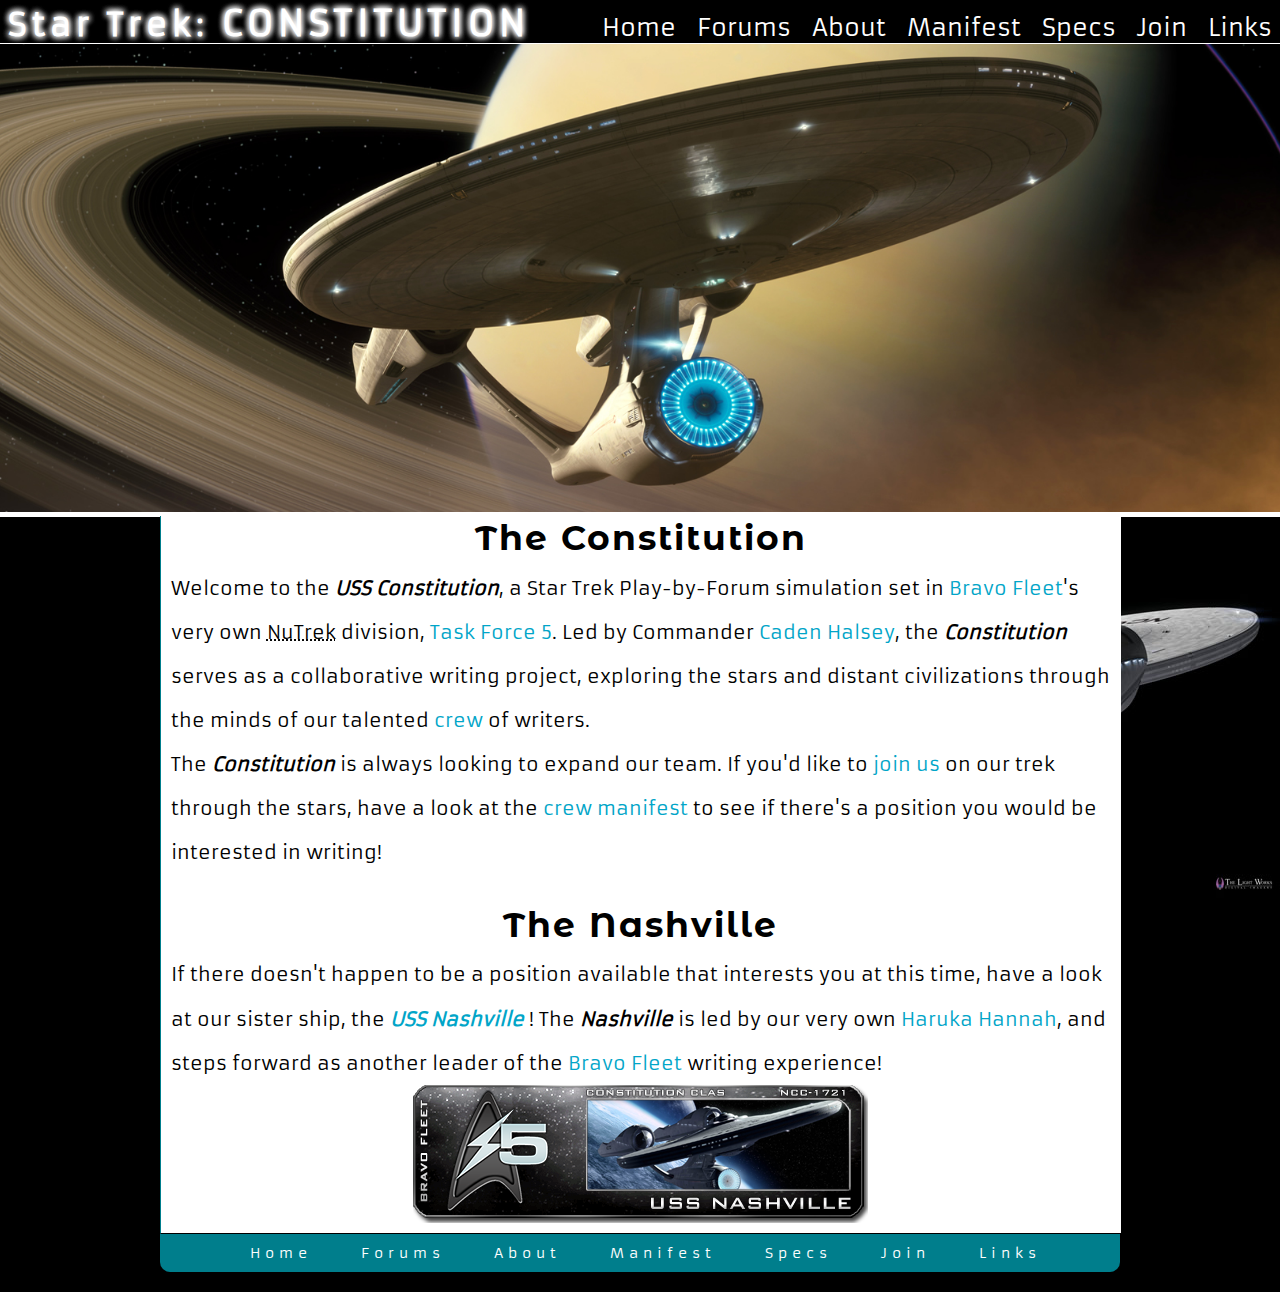
==== index.html @ 44f34e77 "First commit" ====
<html>
<head>
	<title>USS Constitution - A Star Trek Play-by-Forum Simulation</title>
	<link type="text/css" rel="stylesheet" href="style.css" />
	<link href='http://fonts.googleapis.com/css?family=Armata|Montserrat+Alternates:700' rel='stylesheet' type='text/css'>
</head>

<body>
<div id="site">
	<header>
		<a class="header" href="index.html"><h1>Star Trek: <span class="largeh1">Constitution</span></h1></a>
		<nav><a href="index.html">Home</a> <a href="forums">Forums</a> <a href="about.html">About</a> <a href="manifest.html">Manifest</a> <a href="specs.html">Specs</a> <a href="join.html">Join</a> <a href="links.html">Links</a></nav>
		<img src="images/banner.jpg" alt="Constitution-Class Ship" />
	</header>
	<div id="content">
			<h2 class="center">The Constitution</h2>
			<article>Welcome to the <strong><em>USS Constitution</em></strong>, a Star Trek Play-by-Forum simulation set in <a href="http://www.bravofleet.com">Bravo Fleet</a>'s very own <acronym title="JJ Abram's alternate Star Trek universe, set in the year 2261, as seen in the 2009 and 2013 Star Trek movies.">NuTrek</acronym> division, <a href="http://tf5.bravofleet.com">Task Force 5</a>. Led by Commander <a href="bios/halsey.html">Caden Halsey</a>, the <strong><em>Constitution</strong></em> serves as a collaborative writing project, exploring the stars and distant civilizations through the minds of our talented <a href="manifest.html">crew</a> of writers.</article>
			<article>The <strong><em>Constitution</em></strong> is always looking to expand our team. If you'd like to <a href="join.html">join us</a> on our trek through the stars, have a look at the <a href="manifest.html">crew manifest</a> to see if there's a position you would be interested in writing!</article>
			<h2 class="center">The Nashville</h2>
			<article>If there doesn't happen to be a position available that interests you at this time, have a look at our sister ship, the <b><em><a href="http://ussnashville.bravofleet.com/">USS Nashville</a></em></b> ! The <b><em>Nashville</em></b> is led by our very own <a href="crew/hannah.html">Haruka Hannah</a>, and steps forward as another leader of the <a href="http://www.bravofleet.com">Bravo Fleet</a> writing experience!</article>
			<article class="center"><a href="http://ussnashville.bravofleet.com/"><img src="images/nashville.png" /></a></article>
	</div>
	<footer><a href="index.html">Home</a> <a href="forums">Forums</a> <a href="about.html">About</a> <a href="manifest.html">Manifest</a> <a href="specs.html">Specs</a> <a href="join.html">Join</a> <a href="links.html">Links</a></footer>
</div>
</body>
---- style.css ----
body {
	background-color: black;
	background-image: url("images/bg.jpg");
	background-repeat: no-repeat;
	background-attachment: fixed;
	background-position: bottom right;
	font-family: 'Armata', sans-serif;
	font-size: 1em;
	color: black;
}

header img {
	color: #FFFFFF;
	width: 105%;
	height: auto;
	margin-left: -2.5%;
	border-bottom: 5px solid white;
	border-top: 1px solid white;
}

h1 {
	font-size: 200%;
	color: #FFFFFF;
	text-shadow: -1px 0 black, 0 1px black, 1px 0 black, 0 -1px black;
	text-shadow: 0 0 0.2em #FFF, 0 0 0.2em #FFF, 0 0 0.2em #FFF;
	float: left;
	margin-top: -0.5%;
	margin-bottom: -0.5%;
	display: inline-block;
	float: left;
	letter-spacing: 5px;
}

nav {
	color: #FFFFFF;
	display: inline-block;
	float: right;
	word-spacing: 15px;
	font-size: 150%;
	padding-top: 5px; 
}

footer {
	background-color: #007E8C;
	font-size: 90%;
	word-spacing: 40px;
	letter-spacing: 5px;
	color: #FFFFFF;
	text-align: center;
	margin-left: auto;
	margin-right: auto;
	border-bottom-left-radius: 10px;
	border-bottom-right-radius: 10px;
	width: 950px;
	padding-top: 10px;
	padding-bottom: 10px;
	padding-left: 10px;
	margin-bottom: 20px;
}

.largeh1 {
	font-size: 110%;
	text-transform: uppercase;
}

#content {
	margin-left: auto;
	font-size: 120%;
	margin-right: auto;
	width: 940px;
	margin-top: -29px;
	background-color: white;
	position: relative;
	padding-left: 10px;
	padding-bottom: 10px;
	padding-right: 10px;
	border-left: 1px solid #007E8C;
	border-bottom: 1px solid black;
	line-height: 230%;
}

a.header:link {
	text-decoration: none;
}

nav a:link {
	text-decoration: none;
	color: white;
}

nav a:visited {
	color: white;
}

nav a:hover {
	text-shadow: -1px 0 black, 0 1px black, 1px 0 black, 0 -1px black;
	text-shadow: 0 0 0.2em #FFF, 0 0 0.2em #FFF, 0 0 0.2em #FFF;
}

footer a:link {
	text-decoration: none;
	color: white;
}

footer a:visited {
	color: white;
}

footer a:hover {
	text-shadow: -1px 0 black, 0 1px black, 1px 0 black, 0 -1px black;
	text-shadow: 0 0 0.2em #FFF, 0 0 0.2em #FFF, 0 0 0.2em #FFF;
}

h2 {
	font-family: 'Montserrat Alternates', sans-serif;
	font-size: 180%;
	letter-spacing: 2px;
	margin-bottom: 5px;
}

#content a:link {
	text-decoration: none;
	color: #01A5C8;
}

#content a:visited {
	text-decoration: none;
	color: #01A5C8;
}

#content a:hover {
	color: white;
	background-color: #01A5C8;
}

.center {
	text-align: center;
}
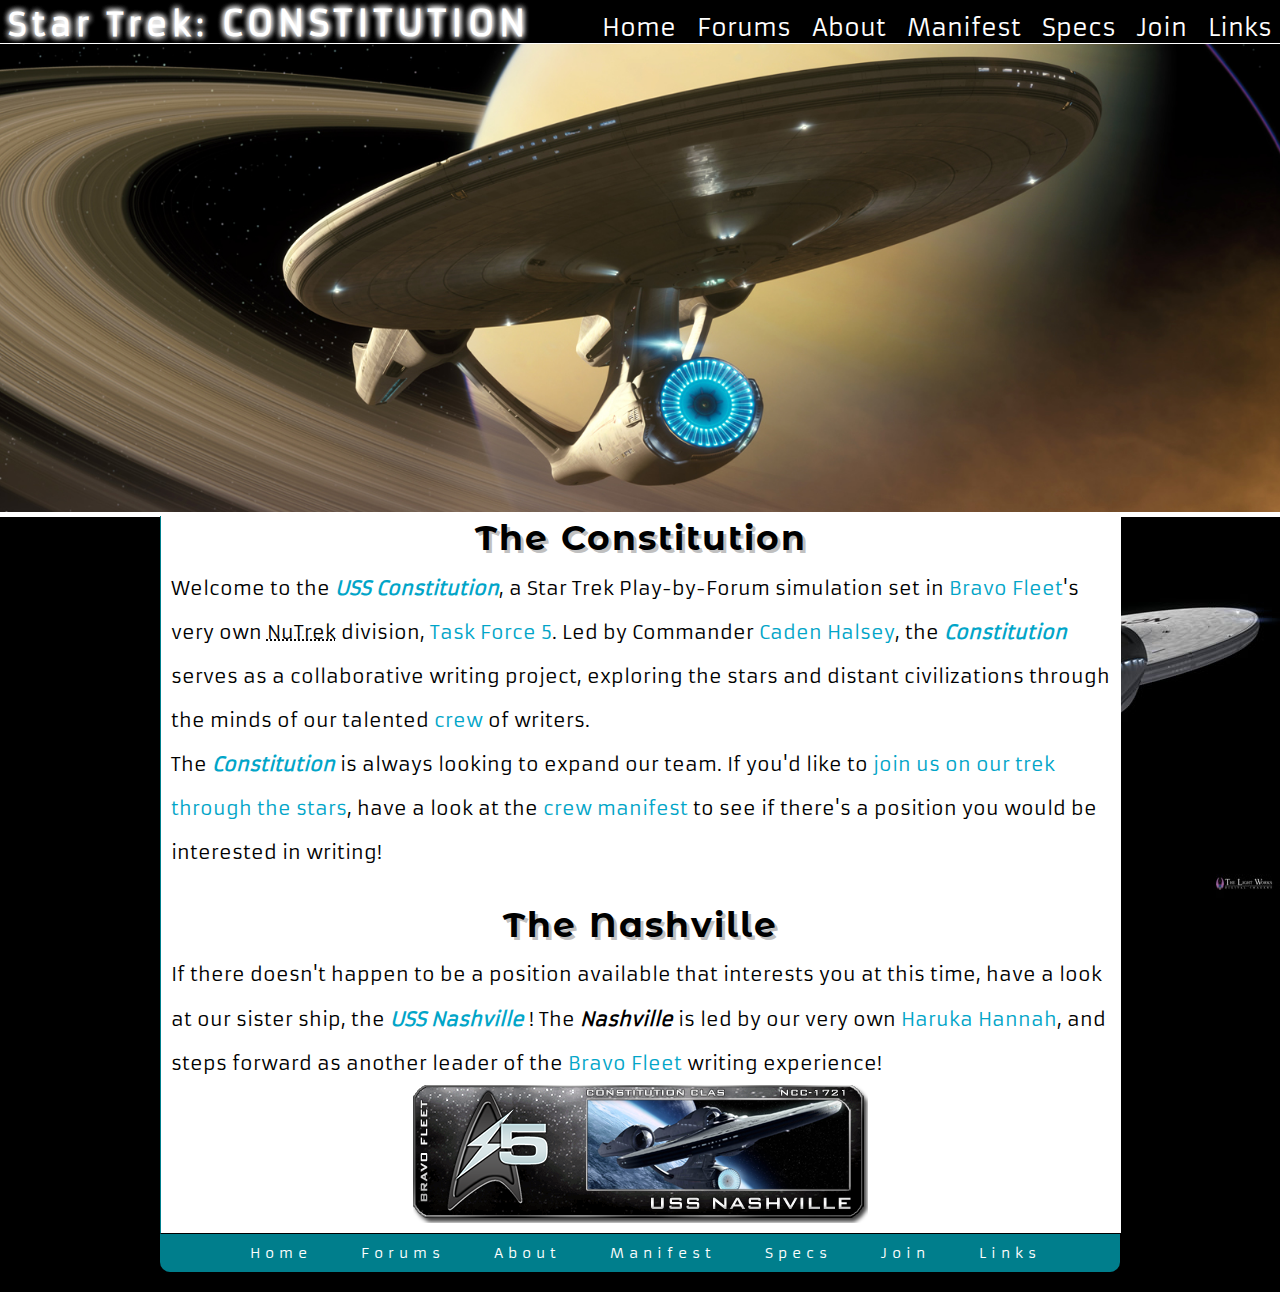
==== commit 2a5ff510: "Built up the About page" ====
--- a/index.html
+++ b/index.html
@@ -12,10 +12,11 @@
 		<nav><a href="index.html">Home</a> <a href="forums">Forums</a> <a href="about.html">About</a> <a href="manifest.html">Manifest</a> <a href="specs.html">Specs</a> <a href="join.html">Join</a> <a href="links.html">Links</a></nav>
 		<img src="images/banner.jpg" alt="Constitution-Class Ship" />
 	</header>
+	<div id="banner">
 	<div id="content">
 			<h2 class="center">The Constitution</h2>
-			<article>Welcome to the <strong><em>USS Constitution</em></strong>, a Star Trek Play-by-Forum simulation set in <a href="http://www.bravofleet.com">Bravo Fleet</a>'s very own <acronym title="JJ Abram's alternate Star Trek universe, set in the year 2261, as seen in the 2009 and 2013 Star Trek movies.">NuTrek</acronym> division, <a href="http://tf5.bravofleet.com">Task Force 5</a>. Led by Commander <a href="bios/halsey.html">Caden Halsey</a>, the <strong><em>Constitution</strong></em> serves as a collaborative writing project, exploring the stars and distant civilizations through the minds of our talented <a href="manifest.html">crew</a> of writers.</article>
-			<article>The <strong><em>Constitution</em></strong> is always looking to expand our team. If you'd like to <a href="join.html">join us</a> on our trek through the stars, have a look at the <a href="manifest.html">crew manifest</a> to see if there's a position you would be interested in writing!</article>
+			<article>Welcome to the <strong><em><a href="index.html">USS Constitution</a></em></strong>, a Star Trek Play-by-Forum simulation set in <a href="http://www.bravofleet.com">Bravo Fleet</a>'s very own <acronym title="JJ Abram's alternate Star Trek universe, set in the year 2261, as seen in the 2009 and 2013 Star Trek movies.">NuTrek</acronym> division, <a href="http://tf5.bravofleet.com">Task Force 5</a>. Led by Commander <a href="bios/halsey.html">Caden Halsey</a>, the <strong><em><a href="index.html">Constitution</a></strong></em> serves as a collaborative writing project, exploring the stars and distant civilizations through the minds of our talented <a href="manifest.html">crew</a> of writers.</article>
+			<article>The <strong><em><a href="index.html">Constitution</a></em></strong> is always looking to expand our team. If you'd like to <a href="join.html">join us on our trek through the stars</a>, have a look at the <a href="manifest.html">crew manifest</a> to see if there's a position you would be interested in writing!</article>
 			<h2 class="center">The Nashville</h2>
 			<article>If there doesn't happen to be a position available that interests you at this time, have a look at our sister ship, the <b><em><a href="http://ussnashville.bravofleet.com/">USS Nashville</a></em></b> ! The <b><em>Nashville</em></b> is led by our very own <a href="crew/hannah.html">Haruka Hannah</a>, and steps forward as another leader of the <a href="http://www.bravofleet.com">Bravo Fleet</a> writing experience!</article>
 			<article class="center"><a href="http://ussnashville.bravofleet.com/"><img src="images/nashville.png" /></a></article>
--- a/style.css
+++ b/style.css
@@ -116,6 +116,7 @@
 	font-size: 180%;
 	letter-spacing: 2px;
 	margin-bottom: 5px;
+	text-shadow: 3px 3px #c0c0c0;
 }
 
 #content a:link {
